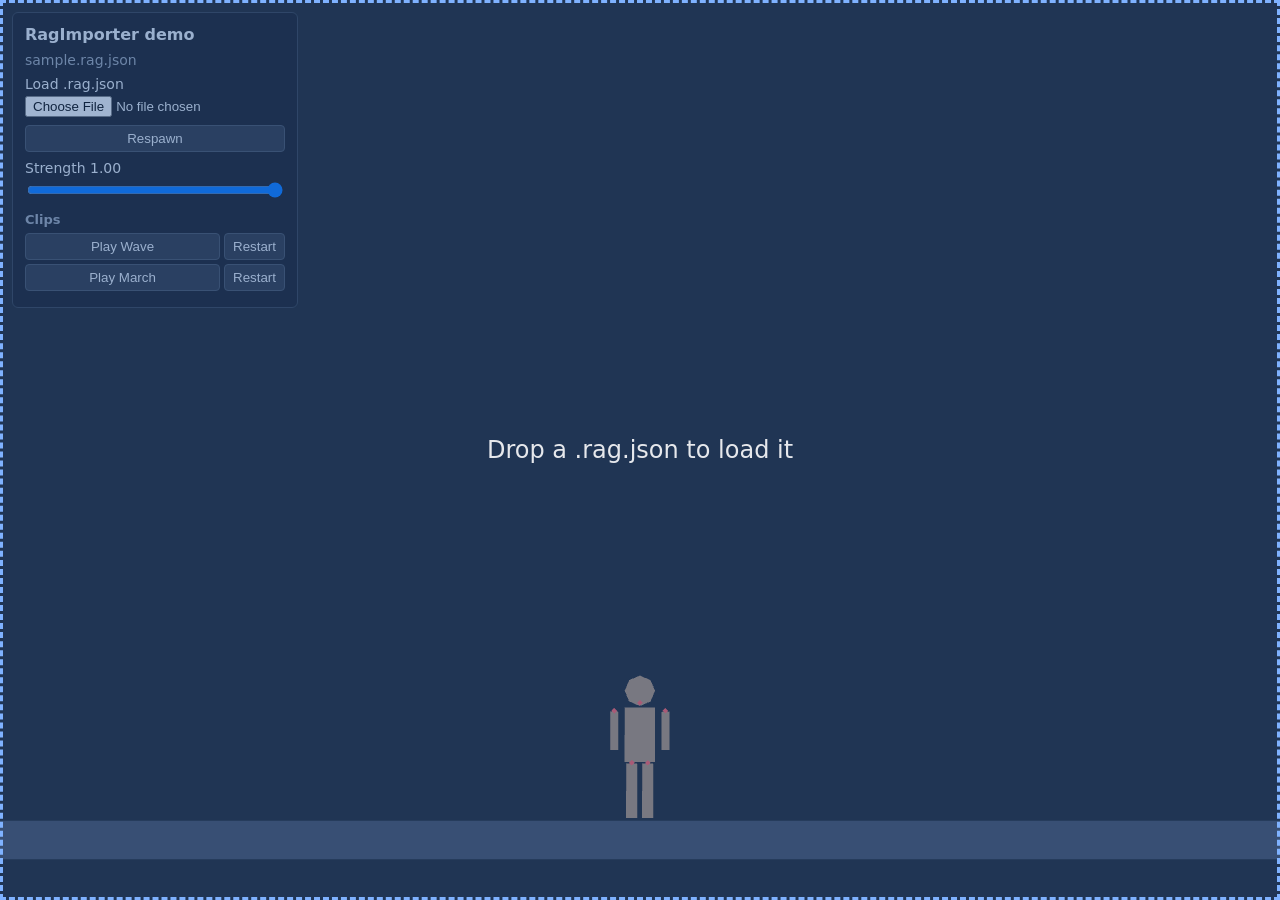
==== demo/index.html @ e31a9b14 "feat(demo): add scene, clip controls and file loading" ====
<!doctype html>
<html lang="en">
<head>
  <meta charset="utf-8">
  <meta name="viewport" content="width=device-width, initial-scale=1">
  <title>RagImporter demo</title>
  <link rel="stylesheet" href="style.css">
  <script src="../vendor/pixi.min.js"></script>
  <script src="../vendor/liquidfun.js"></script>
</head>
<body>
  <div id="stage"></div>
  <aside id="panel">
    <h1>RagImporter demo</h1>
    <p id="file-name"></p>
    <label class="row">
      <span>Load .rag.json</span>
      <input id="file-input" type="file" accept=".json,.rag.json,application/json">
    </label>
    <div class="row"><button id="respawn" type="button">Respawn</button></div>
    <label class="row">
      <span>Strength <output id="strength-value">1.00</output></span>
      <input id="strength" type="range" min="0" max="1" step="0.01" value="1">
    </label>
    <h2>Clips</h2>
    <div id="clips"></div>
    <pre id="error" hidden></pre>
  </aside>
  <div id="drop-hint" hidden>Drop a .rag.json to load it</div>
  <script type="module" src="main.js"></script>
</body>
</html>
---- demo/style.css ----
html, body {
  margin: 0;
  height: 100%;
  overflow: hidden;
  background: #1b1d22;
  color: #e6e8ec;
  font: 14px system-ui, sans-serif;
}

#stage {
  position: fixed;
  inset: 0;
}

#panel {
  position: fixed;
  top: 12px;
  left: 12px;
  width: 260px;
  padding: 12px;
  background: rgba(20, 22, 27, 0.9);
  border: 1px solid #333842;
  border-radius: 6px;
}

h1 { margin: 0 0 8px; font-size: 16px; }
h2 { margin: 12px 0 6px; font-size: 13px; color: #9aa1ad; }
#file-name { margin: 0 0 8px; color: #9aa1ad; }

.row {
  display: flex;
  flex-direction: column;
  gap: 4px;
  margin-bottom: 8px;
}

button {
  padding: 5px 8px;
  color: inherit;
  background: #2b2f38;
  border: 1px solid #444b57;
  border-radius: 4px;
  cursor: pointer;
}

button:hover { background: #363b46; }
button.active { background: #2f5d46; border-color: #4a9a73; }

.clip {
  display: grid;
  grid-template-columns: 1fr auto;
  gap: 4px;
  margin-bottom: 4px;
}

#error {
  max-height: 200px;
  margin: 8px 0 0;
  padding: 8px;
  overflow: auto;
  white-space: pre-wrap;
  color: #ffb4b4;
  background: #3a1d1d;
  border: 1px solid #7a3030;
  border-radius: 4px;
  font: 12px ui-monospace, monospace;
}

#drop-hint {
  position: fixed;
  inset: 0;
  display: flex;
  align-items: center;
  justify-content: center;
  font-size: 24px;
  background: rgba(40, 90, 160, 0.4);
  border: 3px dashed #7fb2ff;
  pointer-events: none;
}
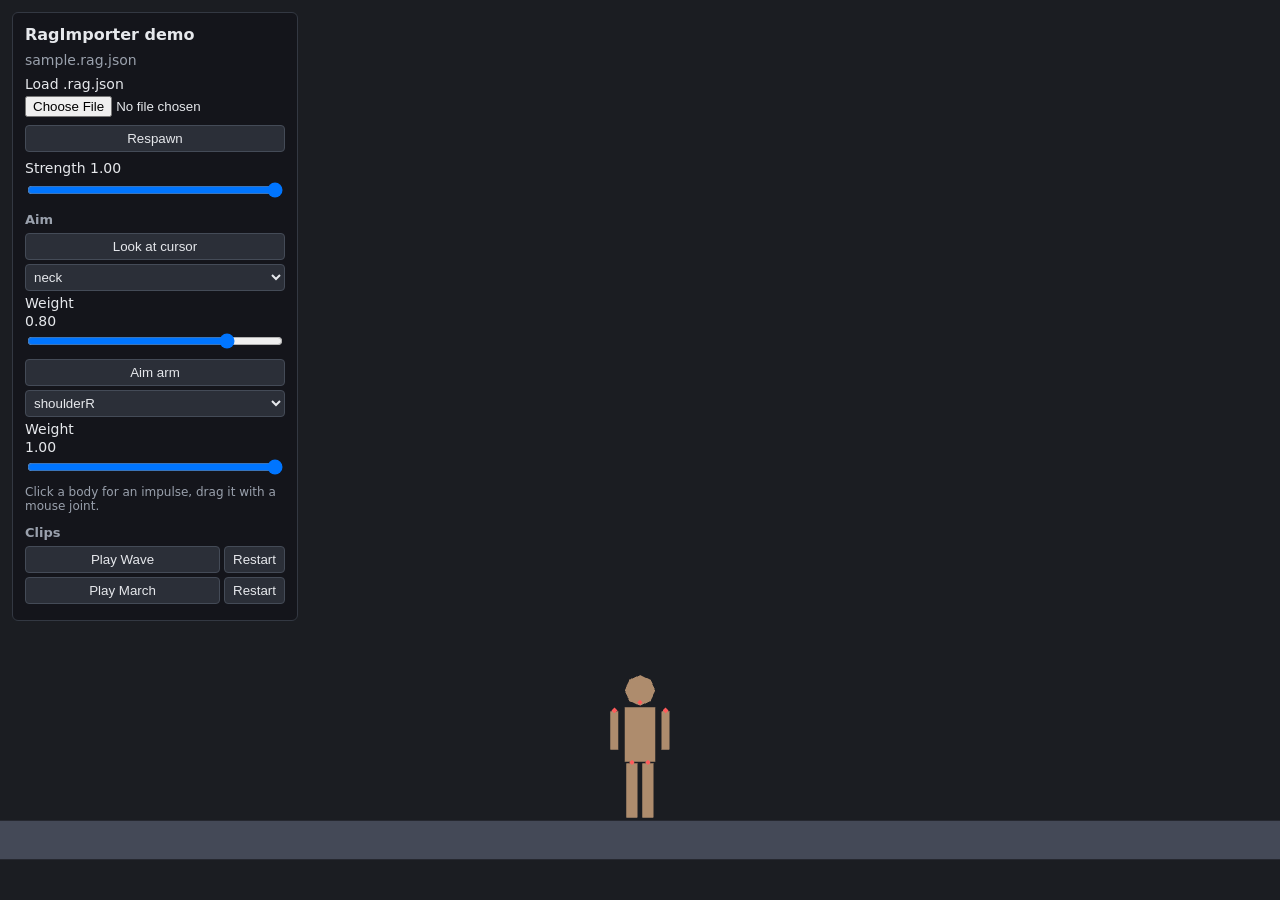
==== commit 997472be: "feat(demo): add look at cursor, aim arm, impulse and drag controls" ====
--- a/demo/index.html
+++ b/demo/index.html
@@ -22,6 +22,22 @@
       <span>Strength <output id="strength-value">1.00</output></span>
       <input id="strength" type="range" min="0" max="1" step="0.01" value="1">
     </label>
+    <h2>Aim</h2>
+    <div class="aim">
+      <button id="look-toggle" type="button" aria-pressed="false">Look at cursor</button>
+      <select id="look-joint" aria-label="Look at cursor joint"></select>
+      <label>Weight <output id="look-weight-value">0.80</output>
+        <input id="look-weight" type="range" min="0" max="1" step="0.01" value="0.8">
+      </label>
+    </div>
+    <div class="aim">
+      <button id="aim-toggle" type="button" aria-pressed="false">Aim arm</button>
+      <select id="aim-joint" aria-label="Aim arm joint"></select>
+      <label>Weight <output id="aim-weight-value">1.00</output>
+        <input id="aim-weight" type="range" min="0" max="1" step="0.01" value="1">
+      </label>
+    </div>
+    <p class="hint">Click a body for an impulse, drag it with a mouse joint.</p>
     <h2>Clips</h2>
     <div id="clips"></div>
     <pre id="error" hidden></pre>
--- a/demo/style.css
+++ b/demo/style.css
@@ -66,6 +66,10 @@
   font: 12px ui-monospace, monospace;
 }
 
+#drop-hint[hidden] {
+  display: none;
+}
+
 #drop-hint {
   position: fixed;
   inset: 0;
@@ -77,3 +81,30 @@
   border: 3px dashed #7fb2ff;
   pointer-events: none;
 }
+
+.aim {
+  display: flex;
+  flex-direction: column;
+  gap: 4px;
+  margin-bottom: 8px;
+}
+
+.aim label {
+  display: flex;
+  flex-direction: column;
+  gap: 2px;
+}
+
+select {
+  padding: 4px;
+  color: inherit;
+  background: #2b2f38;
+  border: 1px solid #444b57;
+  border-radius: 4px;
+}
+
+.hint {
+  margin: 0 0 4px;
+  color: #9aa1ad;
+  font-size: 12px;
+}
